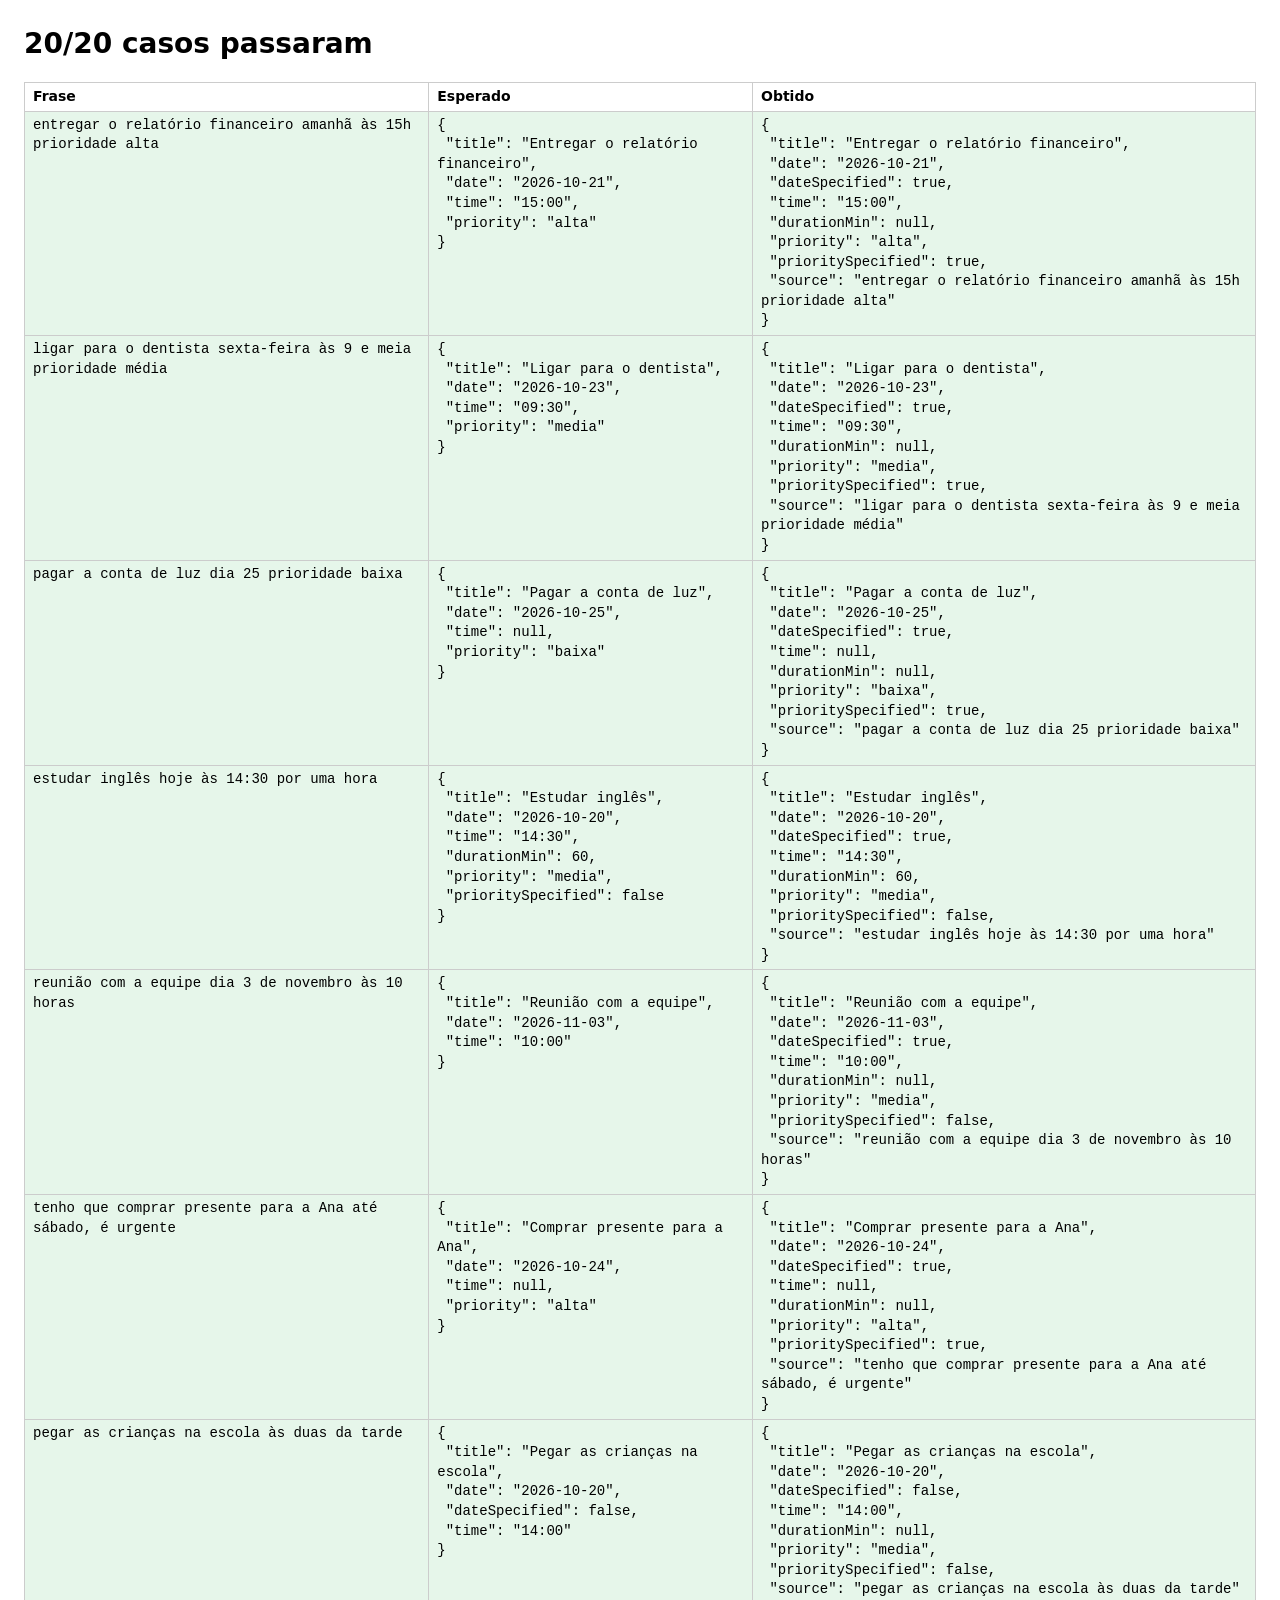
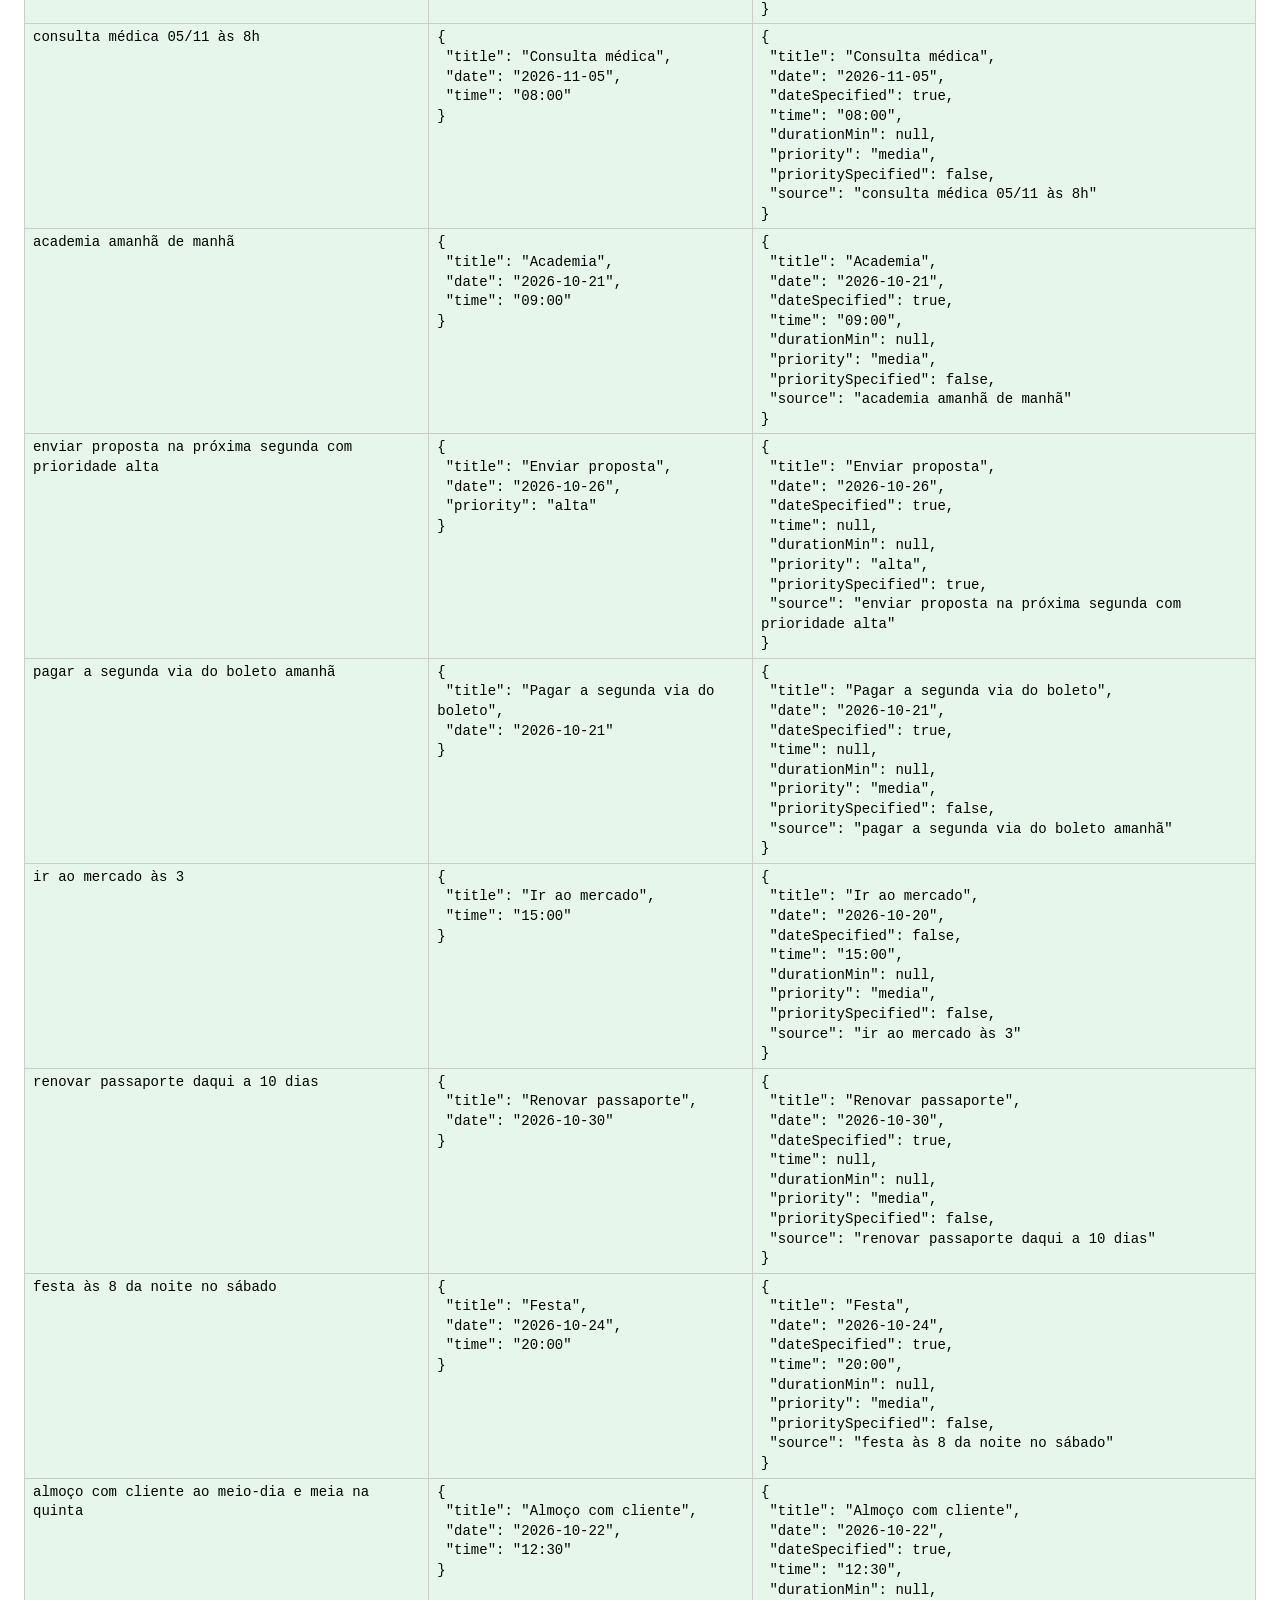
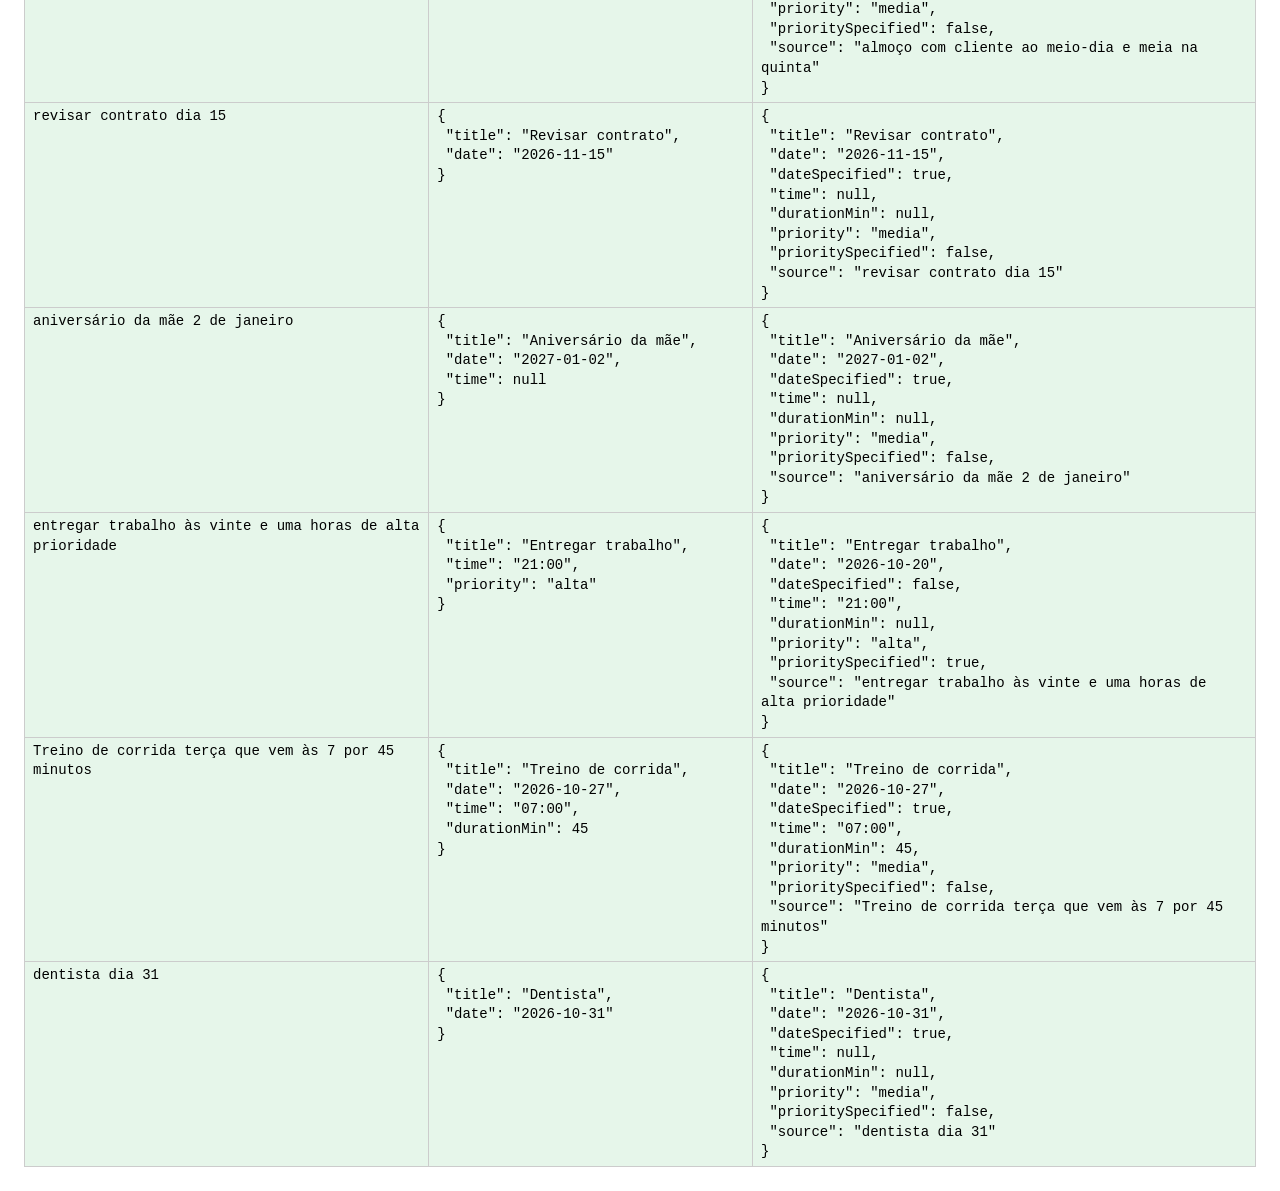
==== tests.html @ 3065d285 "app de tarefas por voz integrado ao google agenda" ====
<!doctype html>
<html lang="pt-BR">
<head>
<meta charset="utf-8">
<title>Testes do parser</title>
<style>
  body { font: 14px/1.4 system-ui, sans-serif; margin: 24px; }
  table { border-collapse: collapse; width: 100%; }
  td, th { border: 1px solid #ccc; padding: 4px 8px; text-align: left; vertical-align: top; }
  .ok { background: #e6f6ea; } .fail { background: #fde8e8; }
  pre { margin: 0; white-space: pre-wrap; }
</style>
</head>
<body>
<h1 id="summary">Rodando…</h1>
<table><thead><tr><th>Frase</th><th>Esperado</th><th>Obtido</th></tr></thead><tbody id="rows"></tbody></table>
<script type="module">
  import { parseTask } from './parser.js';

  // Terça-feira, 20/10/2026, 10h
  const NOW = new Date(2026, 9, 20, 10, 0);

  const CASES = [
    ['entregar o relatório financeiro amanhã às 15h prioridade alta',
      { title: 'Entregar o relatório financeiro', date: '2026-10-21', time: '15:00', priority: 'alta' }],
    ['ligar para o dentista sexta-feira às 9 e meia prioridade média',
      { title: 'Ligar para o dentista', date: '2026-10-23', time: '09:30', priority: 'media' }],
    ['pagar a conta de luz dia 25 prioridade baixa',
      { title: 'Pagar a conta de luz', date: '2026-10-25', time: null, priority: 'baixa' }],
    ['estudar inglês hoje às 14:30 por uma hora',
      { title: 'Estudar inglês', date: '2026-10-20', time: '14:30', durationMin: 60, priority: 'media', prioritySpecified: false }],
    ['reunião com a equipe dia 3 de novembro às 10 horas',
      { title: 'Reunião com a equipe', date: '2026-11-03', time: '10:00' }],
    ['tenho que comprar presente para a Ana até sábado, é urgente',
      { title: 'Comprar presente para a Ana', date: '2026-10-24', time: null, priority: 'alta' }],
    ['pegar as crianças na escola às duas da tarde',
      { title: 'Pegar as crianças na escola', date: '2026-10-20', dateSpecified: false, time: '14:00' }],
    ['consulta médica 05/11 às 8h',
      { title: 'Consulta médica', date: '2026-11-05', time: '08:00' }],
    ['academia amanhã de manhã',
      { title: 'Academia', date: '2026-10-21', time: '09:00' }],
    ['enviar proposta na próxima segunda com prioridade alta',
      { title: 'Enviar proposta', date: '2026-10-26', priority: 'alta' }],
    ['pagar a segunda via do boleto amanhã',
      { title: 'Pagar a segunda via do boleto', date: '2026-10-21' }],
    ['ir ao mercado às 3',
      { title: 'Ir ao mercado', time: '15:00' }],
    ['renovar passaporte daqui a 10 dias',
      { title: 'Renovar passaporte', date: '2026-10-30' }],
    ['festa às 8 da noite no sábado',
      { title: 'Festa', date: '2026-10-24', time: '20:00' }],
    ['almoço com cliente ao meio-dia e meia na quinta',
      { title: 'Almoço com cliente', date: '2026-10-22', time: '12:30' }],
    ['revisar contrato dia 15',
      { title: 'Revisar contrato', date: '2026-11-15' }],
    ['aniversário da mãe 2 de janeiro',
      { title: 'Aniversário da mãe', date: '2027-01-02', time: null }],
    ['entregar trabalho às vinte e uma horas de alta prioridade',
      { title: 'Entregar trabalho', time: '21:00', priority: 'alta' }],
    ['Treino de corrida terça que vem às 7 por 45 minutos',
      { title: 'Treino de corrida', date: '2026-10-27', time: '07:00', durationMin: 45 }],
    ['dentista dia 31',
      { title: 'Dentista', date: '2026-10-31' }],
  ];

  let passed = 0;
  const rows = document.getElementById('rows');
  const results = [];
  for (const [phrase, expected] of CASES) {
    const got = parseTask(phrase, NOW);
    const ok = Object.entries(expected).every(([k, v]) => got[k] === v);
    if (ok) passed++;
    results.push({ phrase, ok, got });
    const tr = rows.insertRow();
    tr.className = ok ? 'ok' : 'fail';
    for (const cell of [phrase, JSON.stringify(expected, null, 1), JSON.stringify(got, null, 1)]) {
      const pre = document.createElement('pre');
      pre.textContent = cell;
      tr.insertCell().append(pre);
    }
  }
  document.getElementById('summary').textContent = `${passed}/${CASES.length} casos passaram`;
  window.testResults = { passed, total: CASES.length, failures: results.filter((r) => !r.ok) };
</script>
</body>
</html>
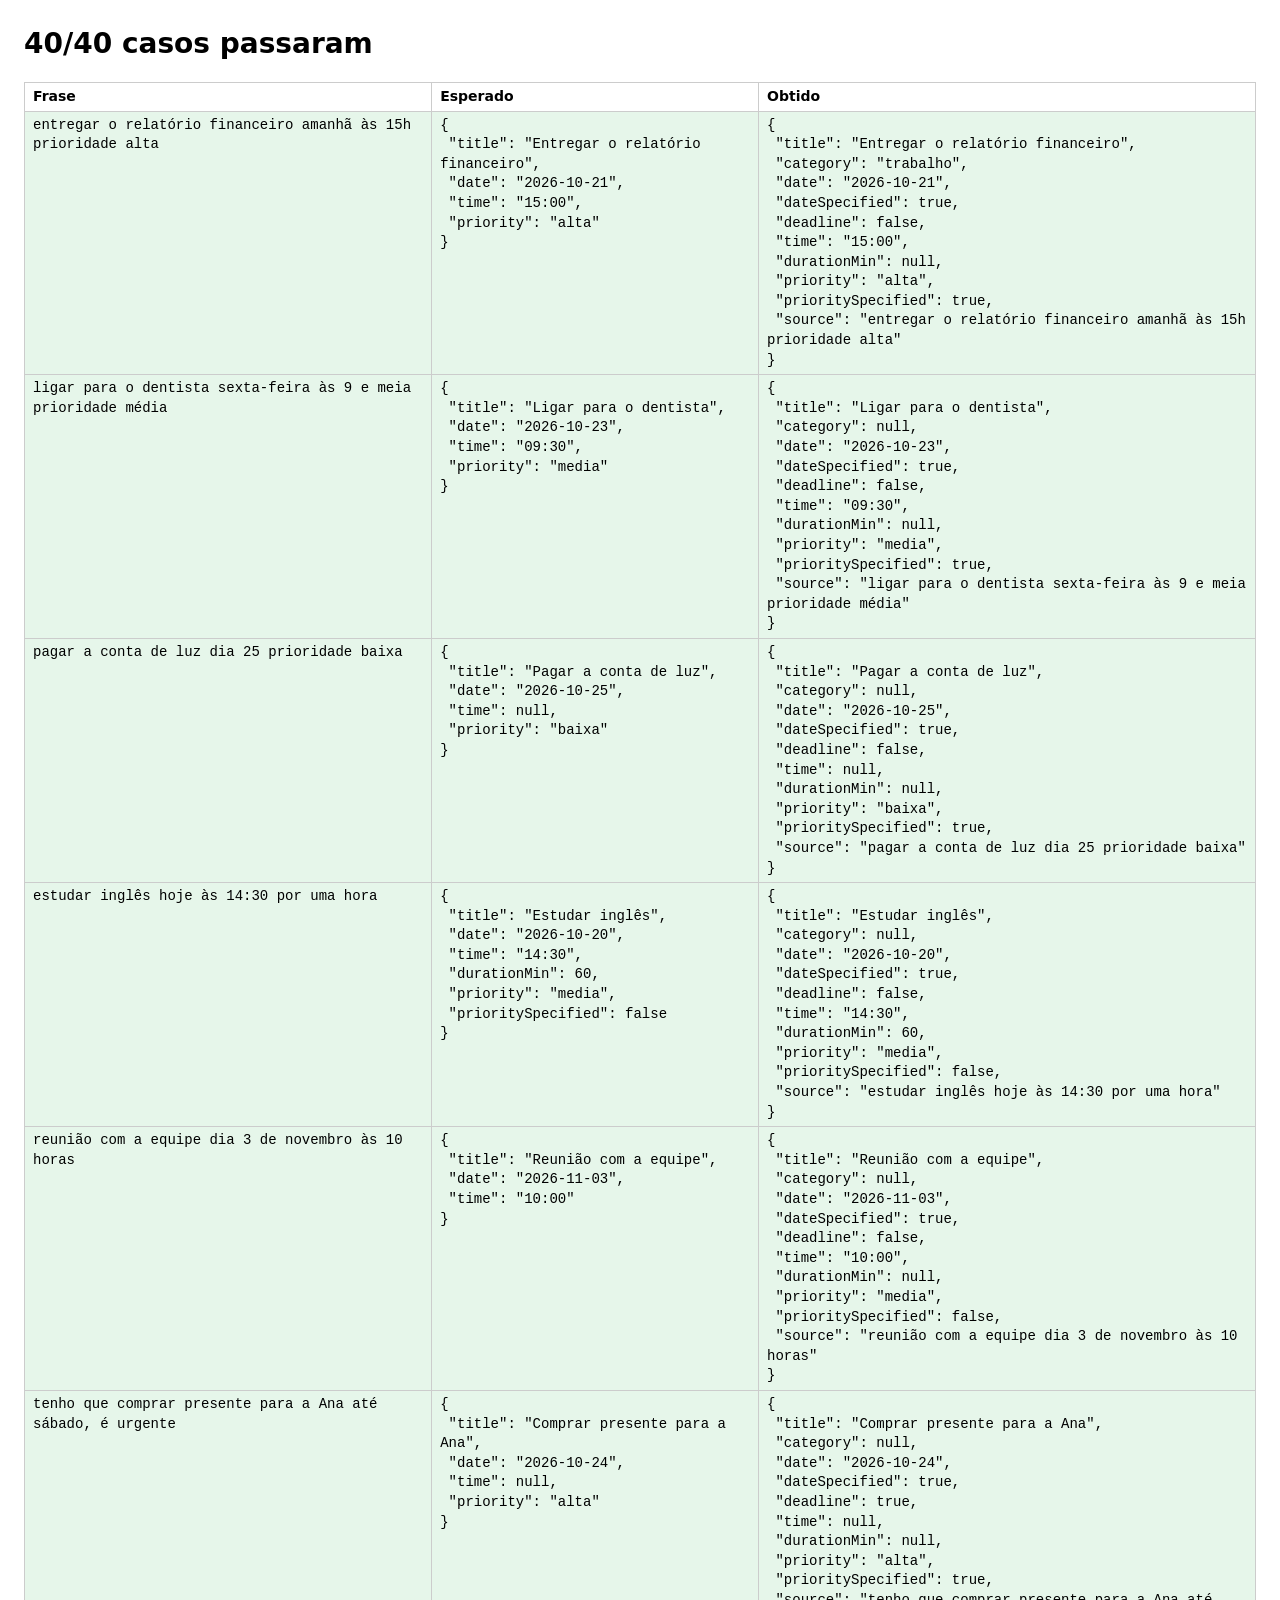
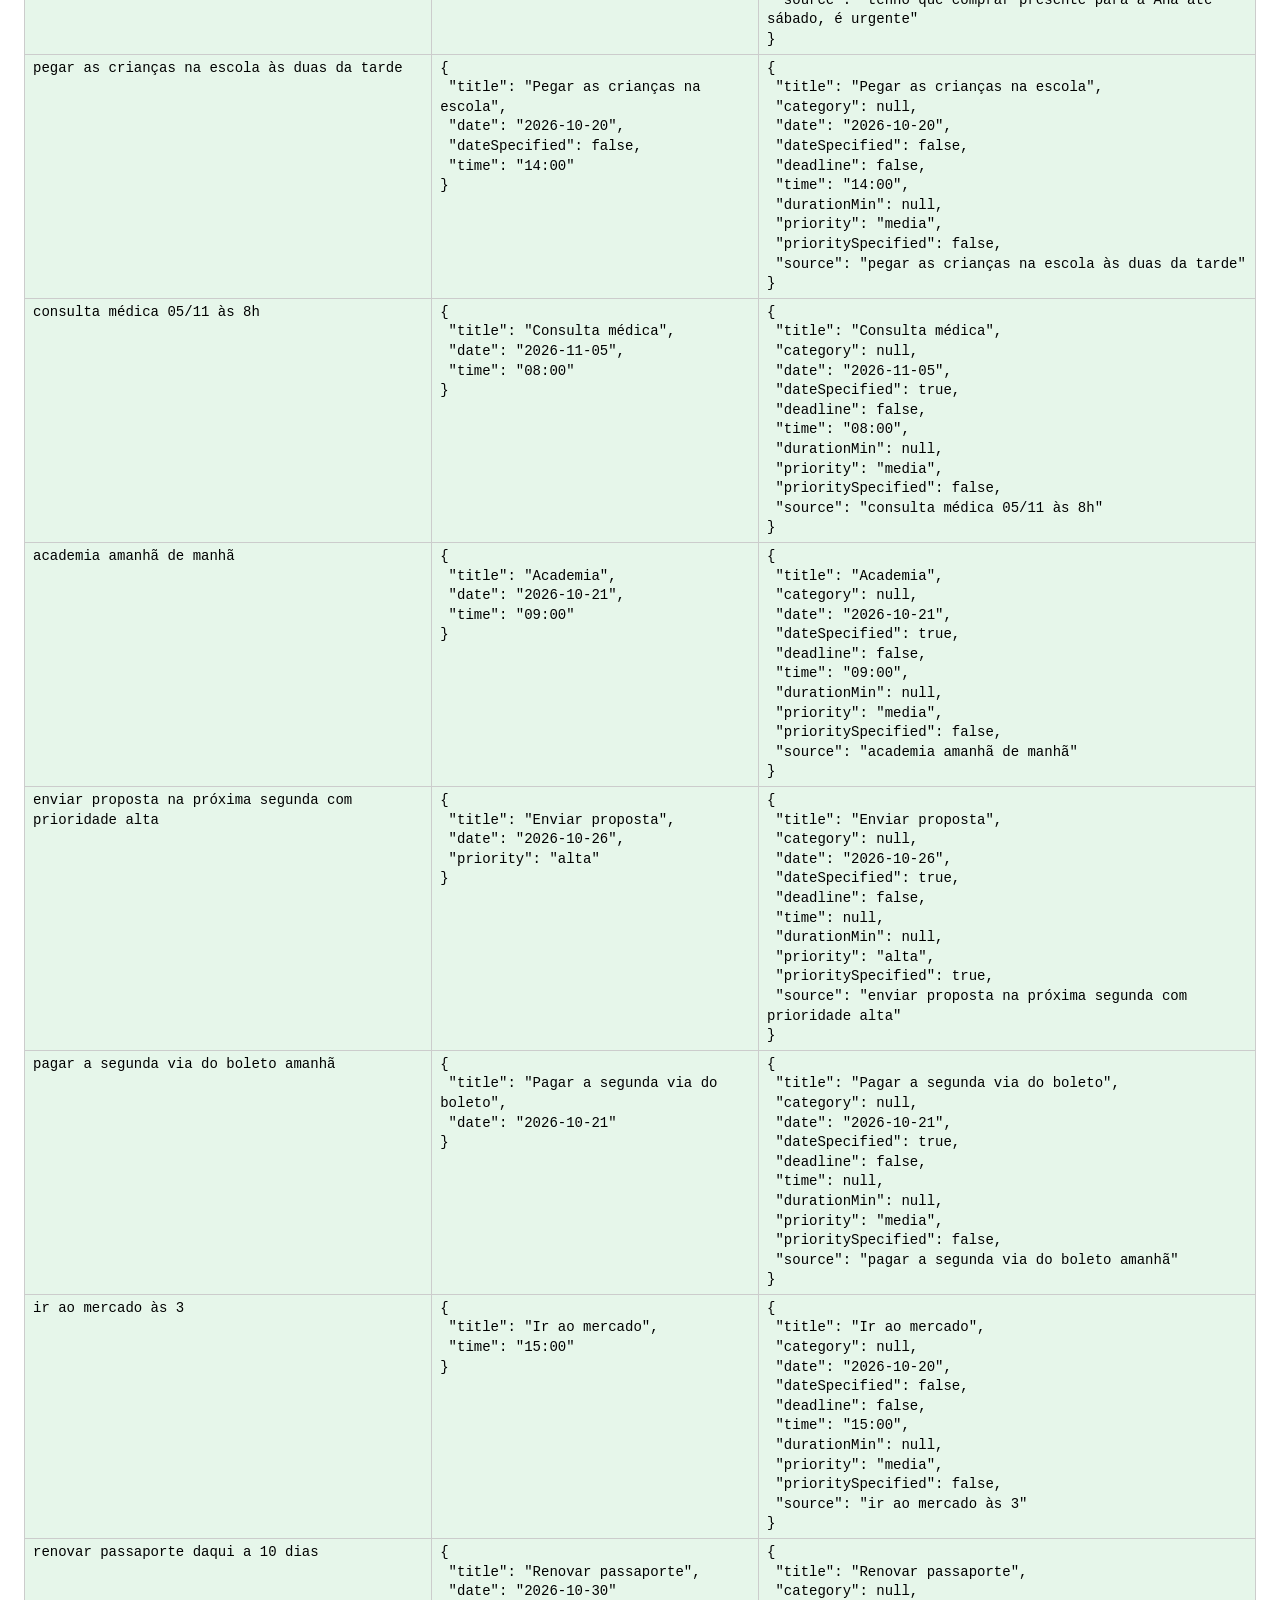
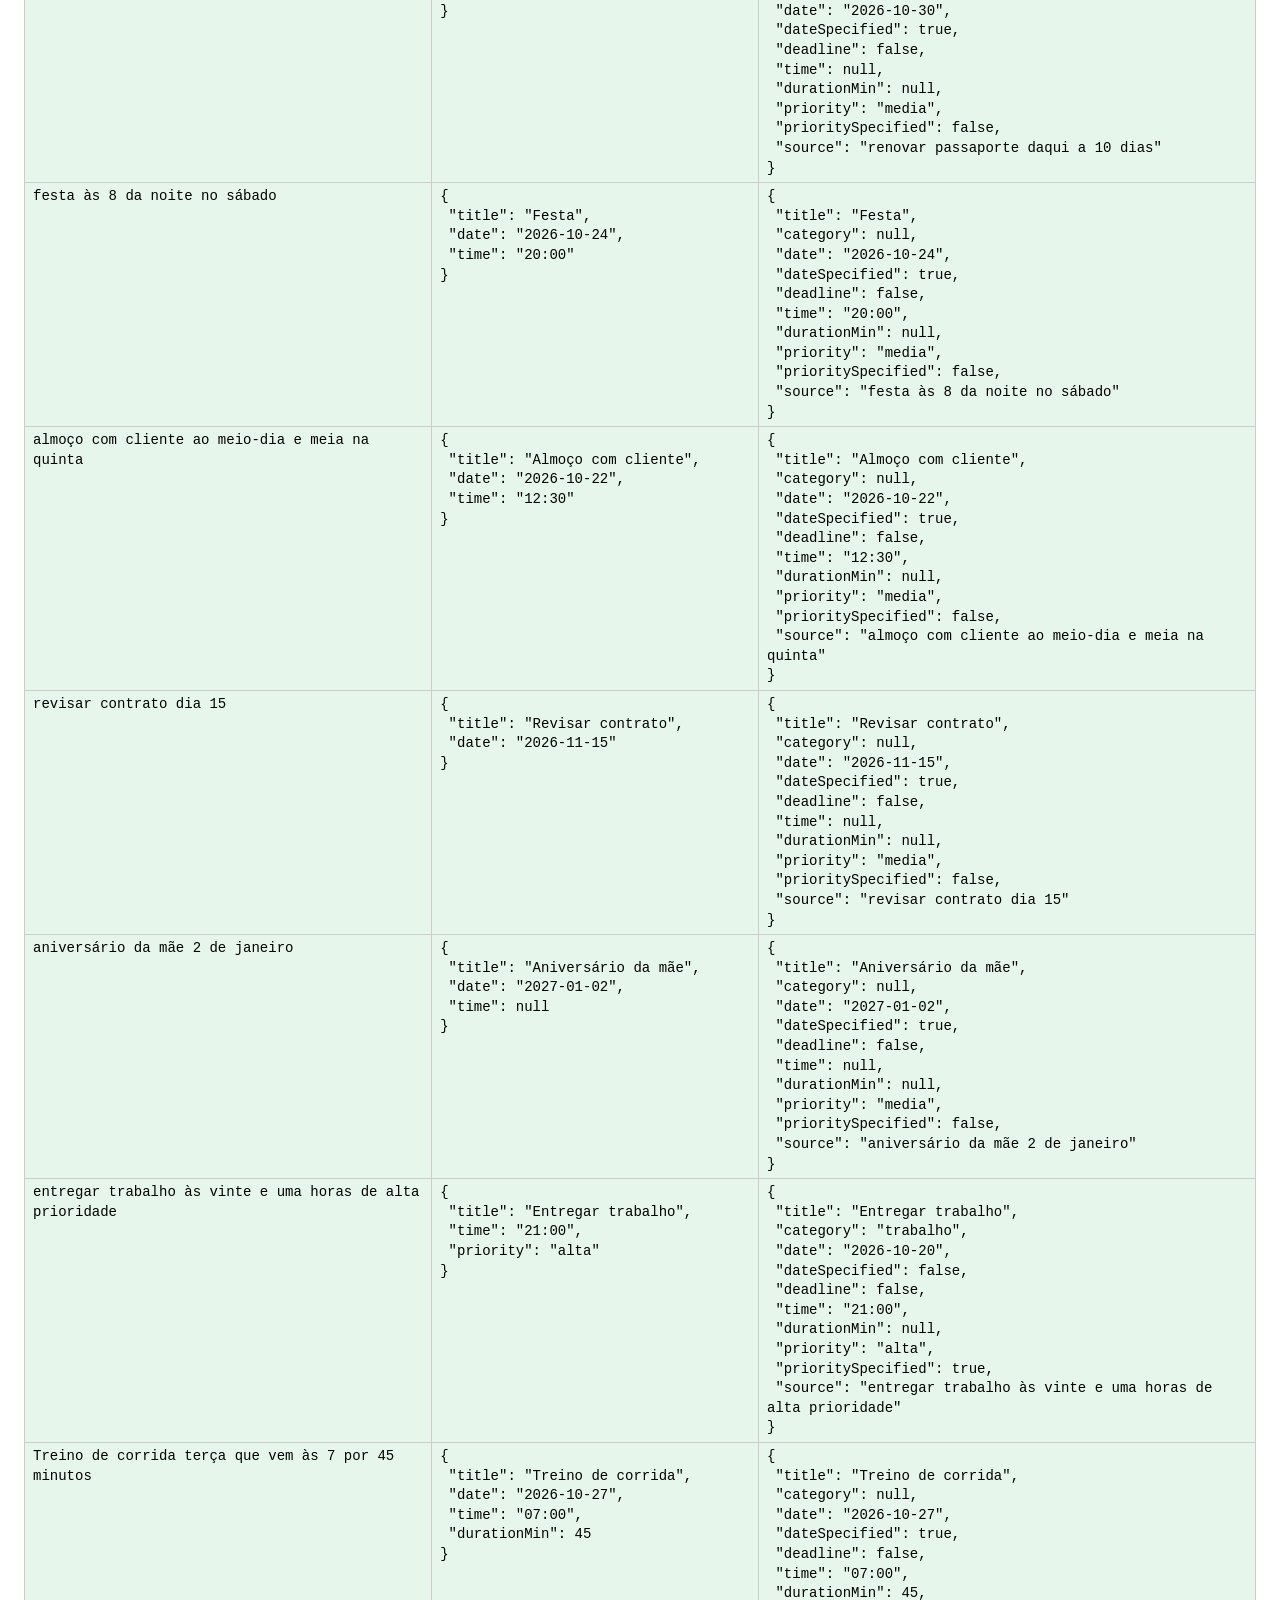
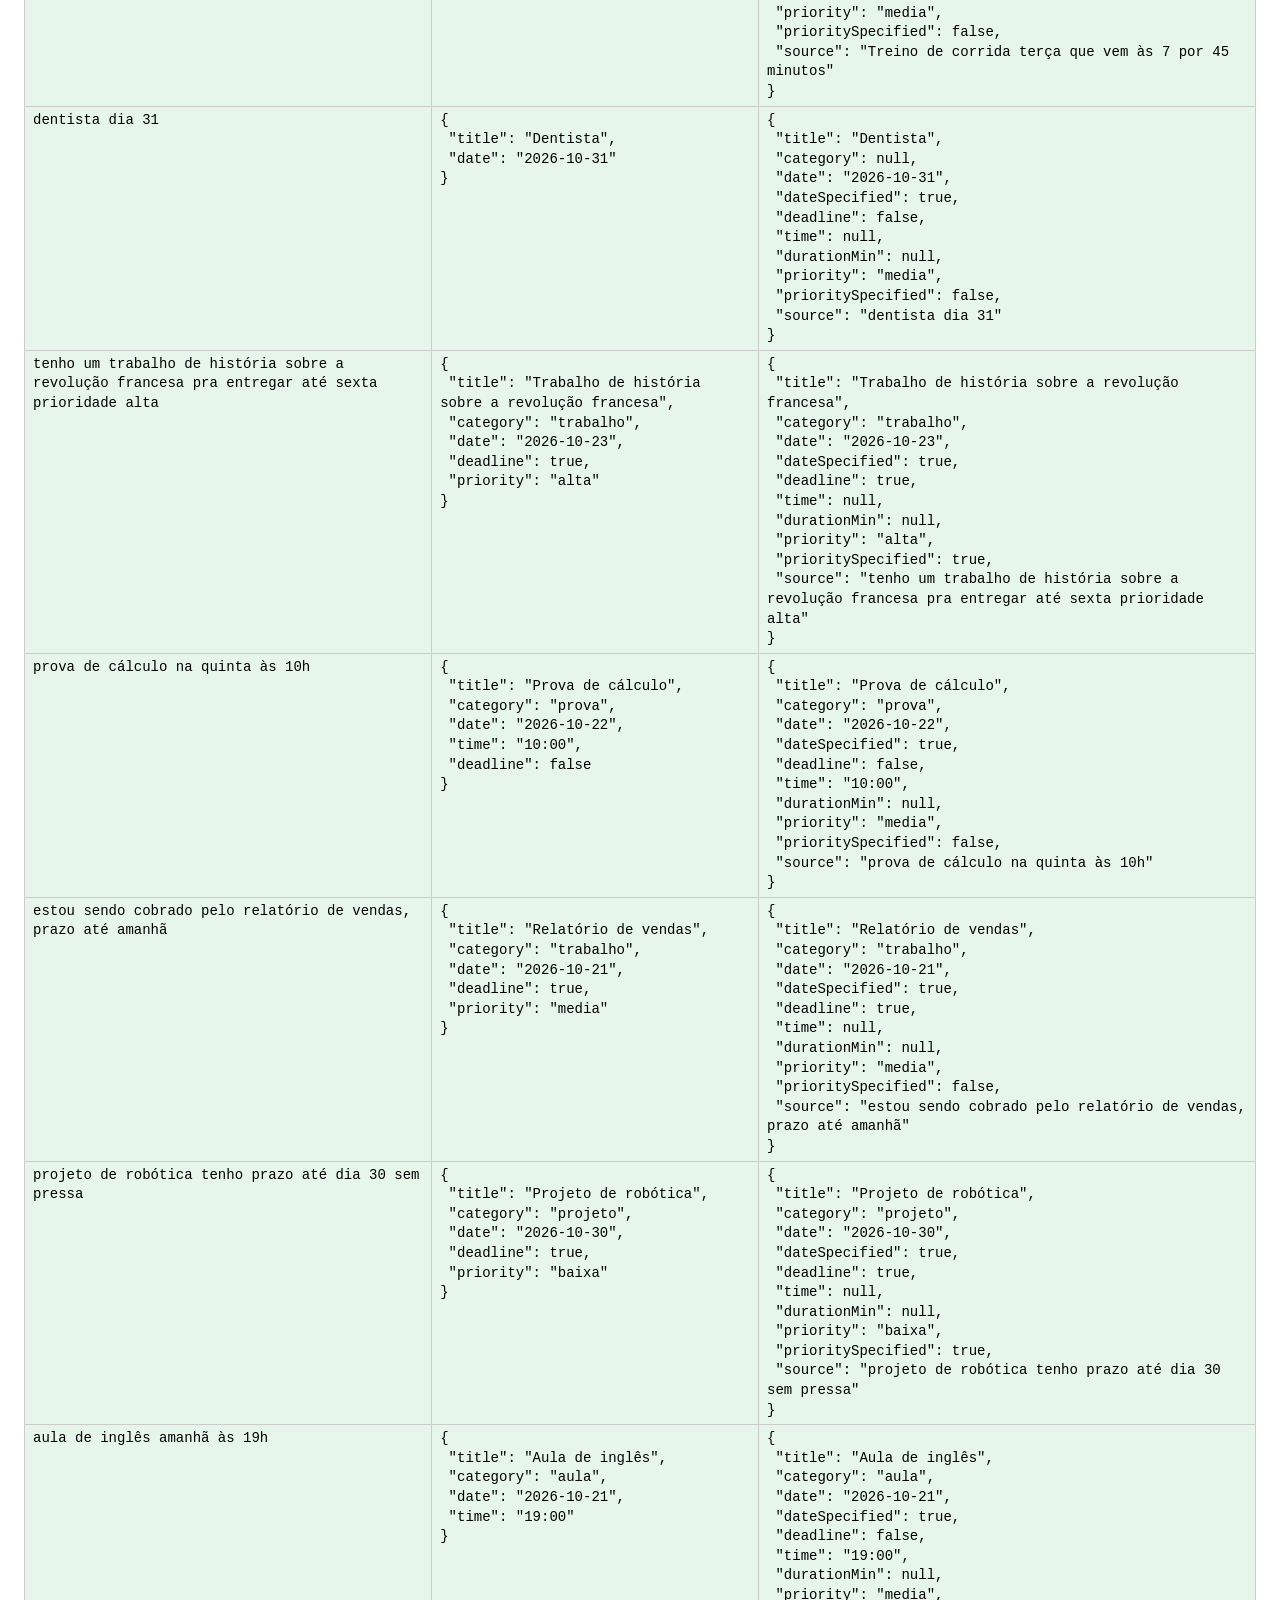
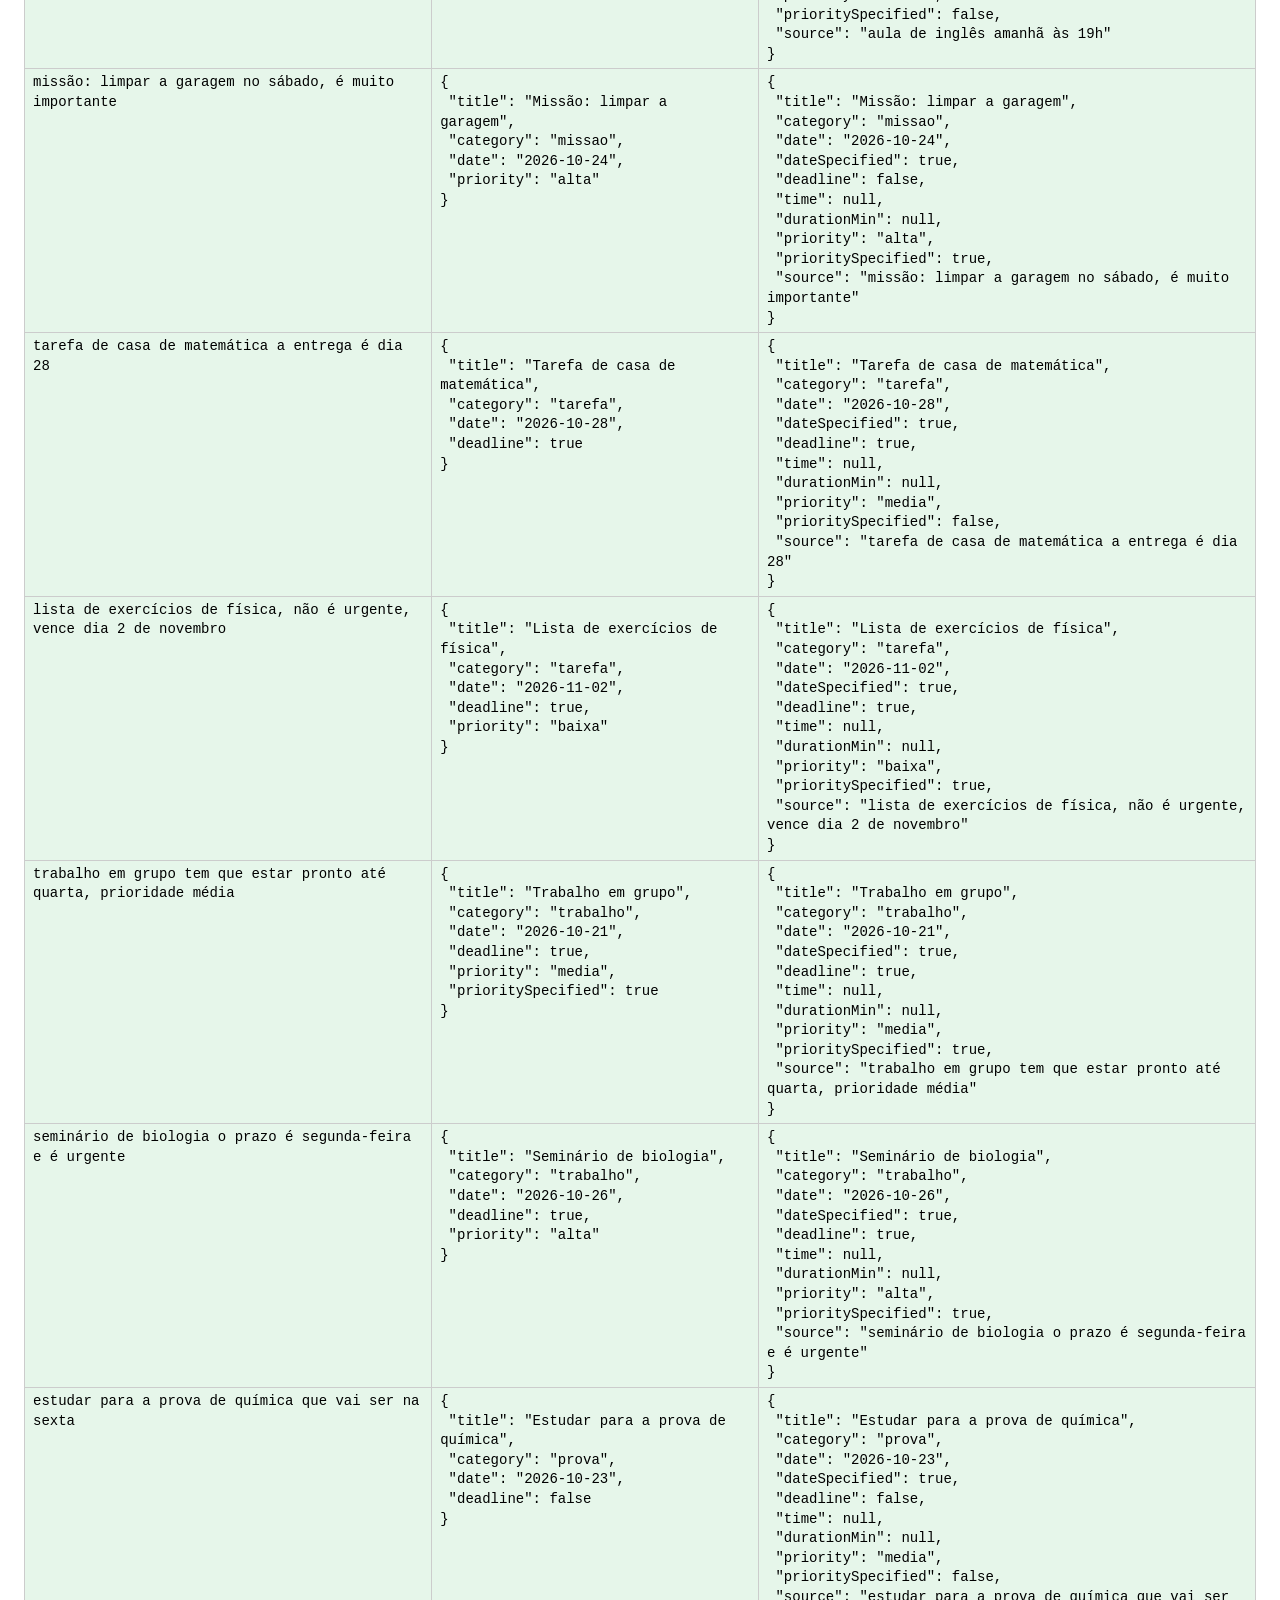
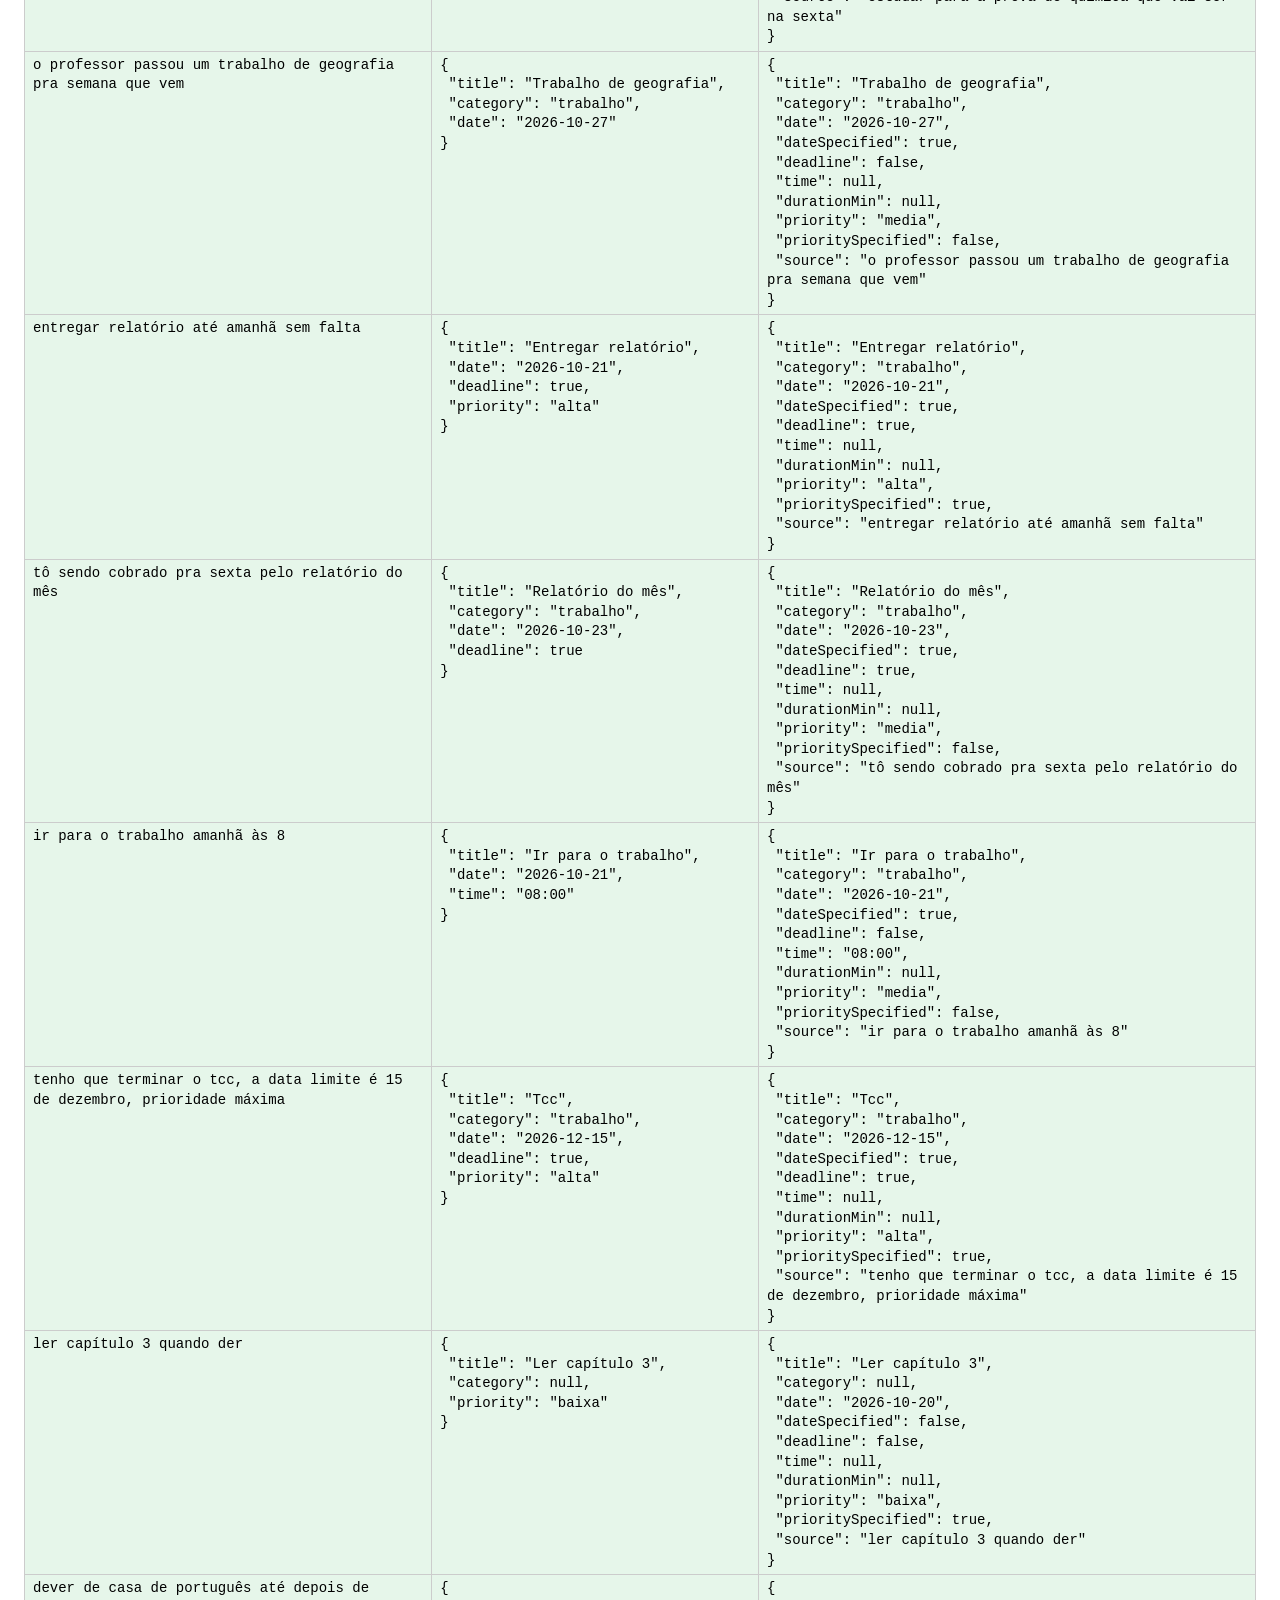
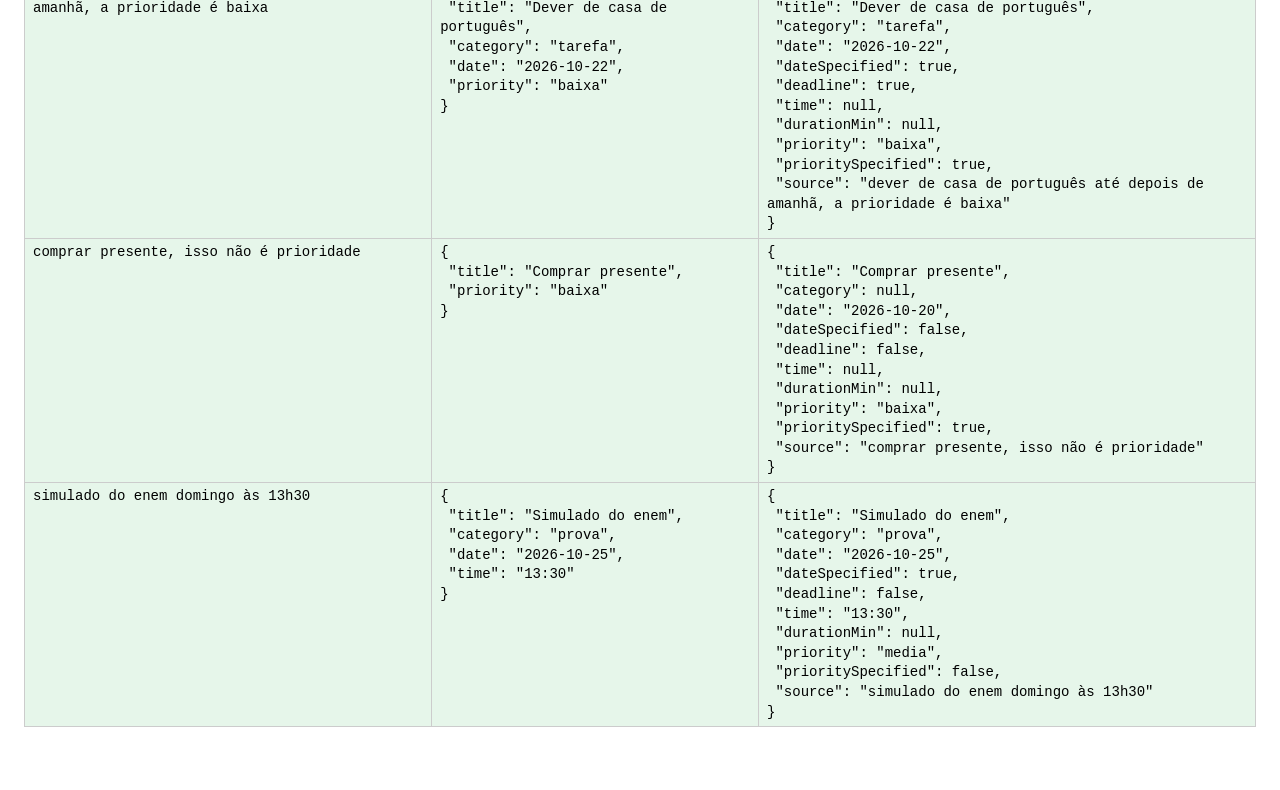
==== commit aee85e75: "reconhece tipo da tarefa, frases de prazo e mais formas de prioridade" ====
--- a/tests.html
+++ b/tests.html
@@ -61,6 +61,47 @@
       { title: 'Treino de corrida', date: '2026-10-27', time: '07:00', durationMin: 45 }],
     ['dentista dia 31',
       { title: 'Dentista', date: '2026-10-31' }],
+
+    ['tenho um trabalho de história sobre a revolução francesa pra entregar até sexta prioridade alta',
+      { title: 'Trabalho de história sobre a revolução francesa', category: 'trabalho', date: '2026-10-23', deadline: true, priority: 'alta' }],
+    ['prova de cálculo na quinta às 10h',
+      { title: 'Prova de cálculo', category: 'prova', date: '2026-10-22', time: '10:00', deadline: false }],
+    ['estou sendo cobrado pelo relatório de vendas, prazo até amanhã',
+      { title: 'Relatório de vendas', category: 'trabalho', date: '2026-10-21', deadline: true, priority: 'media' }],
+    ['projeto de robótica tenho prazo até dia 30 sem pressa',
+      { title: 'Projeto de robótica', category: 'projeto', date: '2026-10-30', deadline: true, priority: 'baixa' }],
+    ['aula de inglês amanhã às 19h',
+      { title: 'Aula de inglês', category: 'aula', date: '2026-10-21', time: '19:00' }],
+    ['missão: limpar a garagem no sábado, é muito importante',
+      { title: 'Missão: limpar a garagem', category: 'missao', date: '2026-10-24', priority: 'alta' }],
+    ['tarefa de casa de matemática a entrega é dia 28',
+      { title: 'Tarefa de casa de matemática', category: 'tarefa', date: '2026-10-28', deadline: true }],
+    ['lista de exercícios de física, não é urgente, vence dia 2 de novembro',
+      { title: 'Lista de exercícios de física', category: 'tarefa', date: '2026-11-02', deadline: true, priority: 'baixa' }],
+    ['trabalho em grupo tem que estar pronto até quarta, prioridade média',
+      { title: 'Trabalho em grupo', category: 'trabalho', date: '2026-10-21', deadline: true, priority: 'media', prioritySpecified: true }],
+    ['seminário de biologia o prazo é segunda-feira e é urgente',
+      { title: 'Seminário de biologia', category: 'trabalho', date: '2026-10-26', deadline: true, priority: 'alta' }],
+    ['estudar para a prova de química que vai ser na sexta',
+      { title: 'Estudar para a prova de química', category: 'prova', date: '2026-10-23', deadline: false }],
+    ['o professor passou um trabalho de geografia pra semana que vem',
+      { title: 'Trabalho de geografia', category: 'trabalho', date: '2026-10-27' }],
+    ['entregar relatório até amanhã sem falta',
+      { title: 'Entregar relatório', date: '2026-10-21', deadline: true, priority: 'alta' }],
+    ['tô sendo cobrado pra sexta pelo relatório do mês',
+      { title: 'Relatório do mês', category: 'trabalho', date: '2026-10-23', deadline: true }],
+    ['ir para o trabalho amanhã às 8',
+      { title: 'Ir para o trabalho', date: '2026-10-21', time: '08:00' }],
+    ['tenho que terminar o tcc, a data limite é 15 de dezembro, prioridade máxima',
+      { title: 'Tcc', category: 'trabalho', date: '2026-12-15', deadline: true, priority: 'alta' }],
+    ['ler capítulo 3 quando der',
+      { title: 'Ler capítulo 3', category: null, priority: 'baixa' }],
+    ['dever de casa de português até depois de amanhã, a prioridade é baixa',
+      { title: 'Dever de casa de português', category: 'tarefa', date: '2026-10-22', priority: 'baixa' }],
+    ['comprar presente, isso não é prioridade',
+      { title: 'Comprar presente', priority: 'baixa' }],
+    ['simulado do enem domingo às 13h30',
+      { title: 'Simulado do enem', category: 'prova', date: '2026-10-25', time: '13:30' }],
   ];
 
   let passed = 0;
